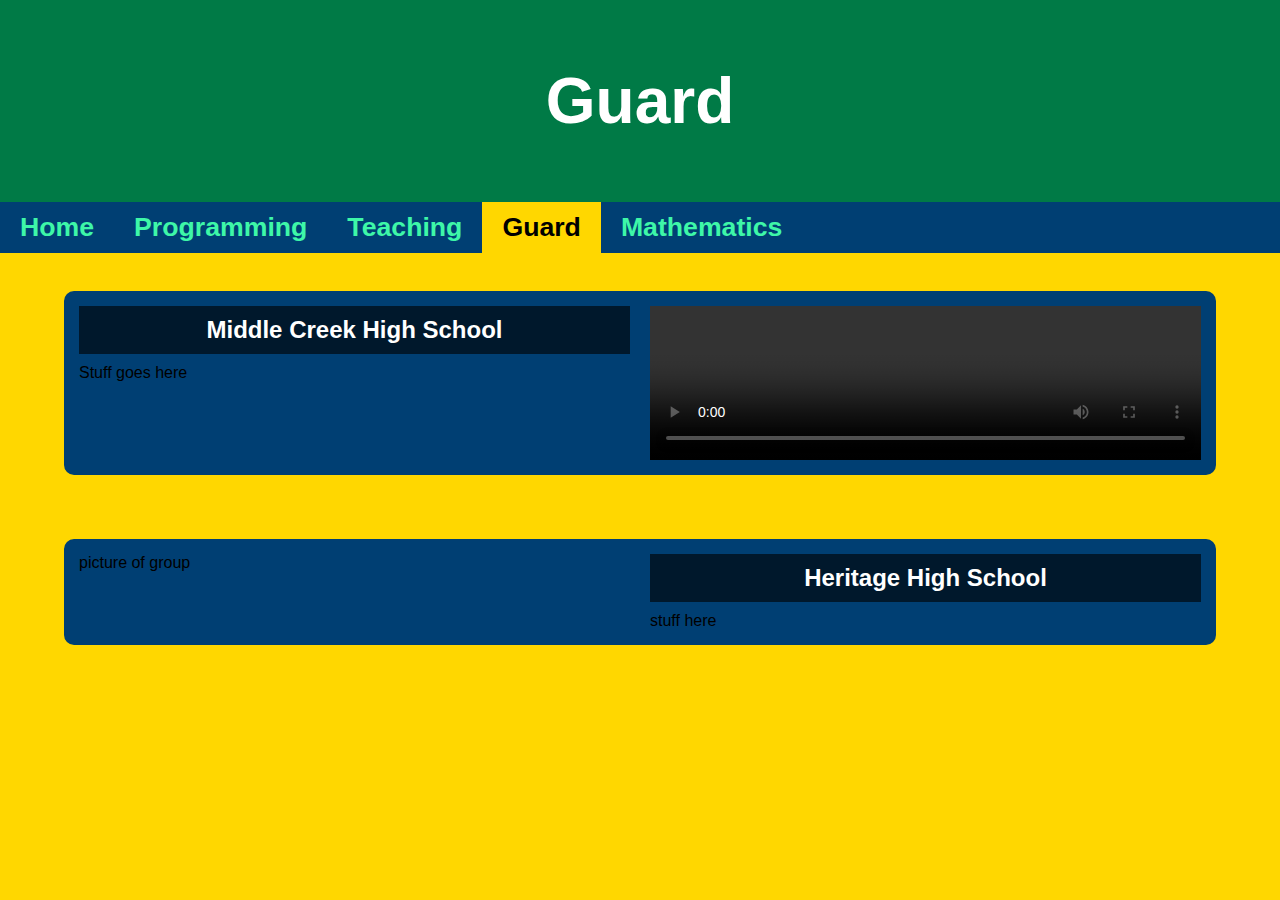
==== guard/guard.html @ d9f0f435 "Added all subpage and navigation bar and css" ====
<!DOCTYPE HTML>
<html>
  <head>
    <meta charset="UTF-8">
    <title>Guard</title>
    <link rel="stylesheet" href="../styles/style.css">
    <link rel="stylesheet" href="../styles/stylenav.css">
    <link rel="stylesheet" media="screen" href="https://fontlibrary.org/face/vegur" type="text/css"/>
  </head>
</html>

<body>
  <div class="header">
    <h1> Guard </h1>
  </div>

  <div class="navbar">
    <ul>
      <li><a href="../index.html">Home</a></li>
      <li><a href="../programming/programming.html">Programming</a></li>
      <li><a href="../teaching/teaching.html">Teaching</a></li>
      <li><a class="active" href="../guard/guard.html">Guard</a></li>
      <li><a href="../math/math.html">Mathematics</a></li>
    </ul>
  </div>

  <div class = "section">
    <div class ="description">
      <h2>Middle Creek High School</h2>
      Stuff goes here
    </div>
    <div class="video">
      <video width="100%" height="100%" controls>
        video of show
        <!--<source src="videos/mathCarol.mp4">
          Your browser does not support video html.
      </video>-->
    </div>
  </div>

  <div class="section">
    <div class ="image">
      picture of group
    </div>
    <div class ="description">
      <h2>Heritage High School</h2>
      stuff here
  </div>
</body>
---- styles/style.css ----
/* This is a CSS comment. Notice that CSS comments are
enclosed by different characters than HTML comments. */

/* CSS allows you to give your page style (colors, shapes, fonts, etc.)
You can apply CSS elements to entire HTML classes. Review Lesson 1.3
if you need a refresher about how to do this. */

*{
  background-color: #FFD700;
  /*outline: 5px solid red;*/
  font-family: sans-serif;
  margin: 0;
}
.header{
  background-color: #007A46;
  /*border-radius: 40px;*/
  padding: 5%;
  text-align: center;
  font-size: 200%;
  color: #FFF;
}

.section{
  display: flex;
  margin: 3% 5% 5%;
  border: 5px solid #003F73;
  border-radius: 10px;
}
.section div{
  flex-basis: 100%;
  padding: 10px;
  background-color: #003F73;
}
.description{
    text-align: justify;
}

/* The following contains styles specific to the home page*/
.imageCollage{
  display: flex;
  justify-content: center;
  margin: 30px;
}
.imageStack{
  margin: 0;
}
.homeImage{
  opacity: 0.8;
  height: 270px;
}
.homeImage:hover{
  opacity: 1;
}

/* tag sytles */
a{
  text-decoration: none;
}

h1{
  background-color: inherit;
  font-weight: bolder;
  margin: 0;
}
h2{
  background: #00182C;
  padding: 10px;
  margin: 0 0 10px 0;
  color: #FFF;
  text-align: center;
}
/*home page headers*/
h3{
  margin: 0;
  background-color: #00182C;
  padding: 2px 20px;
  font-size: 200%;
  color: #FFF;
}
p{
  background-color: inherit;
  color: #90C0DF;
}
---- styles/stylenav.css ----
/* This stylesheet handles all css for the navigation bar*/
.navbar{
  background-color: #00182C;

}
ul{
  list-style-type: none;
  margin: 0;
  padding: 0;
  overflow: hidden;
  background-color: #003F73;
  align-items: stretch;
}
li{
  float: left;
  font-size: 20pt;
  font-weight: bold;
}
li a:hover{
  background-color: #00BA6A;
  color: #FFF;
}
li a{
  display: block;
  background-color: #003F73;
  color: #3EF7A8;
  padding: 10px 20px;
}
.active{
  background-color: #FFD700;
  color: #000;
}
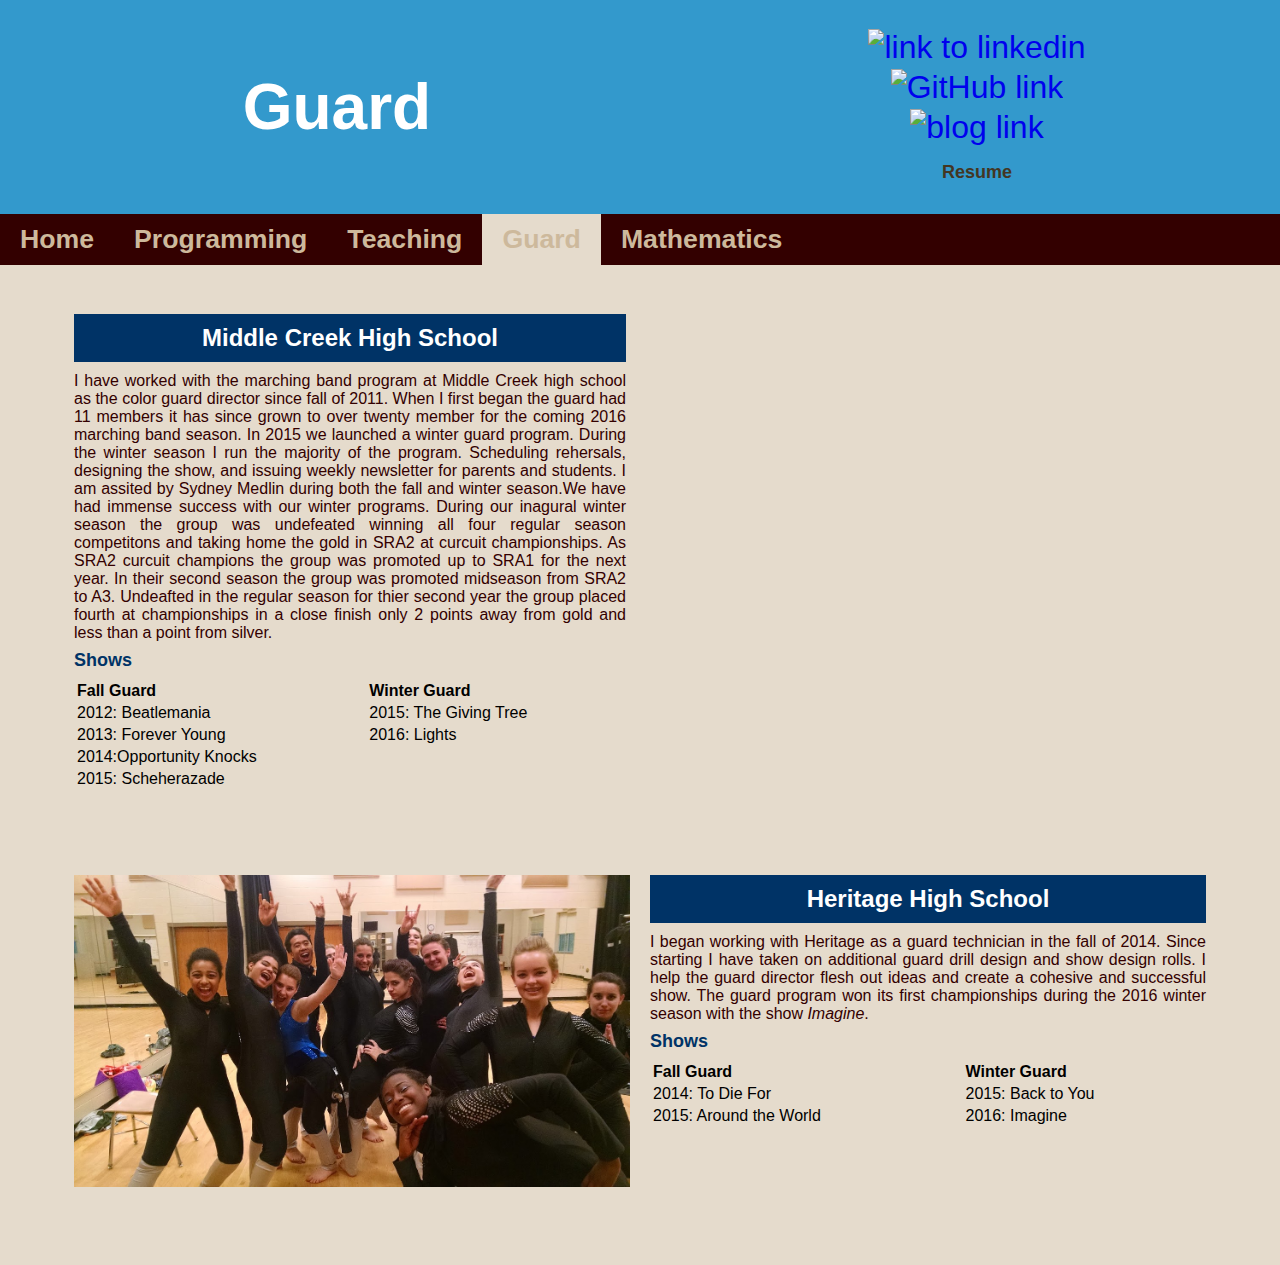
==== commit d88382b7: "expanded all content on all subpages" ====
--- a/guard/guard.html
+++ b/guard/guard.html
@@ -7,15 +7,20 @@
     <link rel="stylesheet" href="../styles/stylenav.css">
     <link rel="stylesheet" media="screen" href="https://fontlibrary.org/face/vegur" type="text/css"/>
   </head>
-</html>
 
 <body>
   <div class="header">
     <h1> Guard </h1>
+    <div class="container">
+      <p class="sidebar" id="linkedin"><a href="http://www.linkedin.com/in/laurie-cuffney-55a30638" target="_blank" class="externalLink"><img id="linkedin" src="../images/linkedin.png" alt="link to linkedin"></a></p>
+      <p class="sidebar" id="github"><a href="https://github.com/Cuffnela" target="_blank" class="externalLink"><img id="octocat" src="../images/WhiteCat.png" alt="GitHub link"></a></p>
+      <p class="sidebar" id="blog"><a href="https://cuffnela.wordpress.com/" target="_blank" class="externalLink"><img id="wordpress" src="../images/wordpress.png" alt="blog link"></a></p>
+      <p class="sidebar"><a href="../docs/Resume_Laurie.pdf" id="resume" class="externalLink">Resume</a></p>
+    </div>
   </div>
 
   <div class="navbar">
-    <ul>
+    <ul id="nav">
       <li><a href="../index.html">Home</a></li>
       <li><a href="../programming/programming.html">Programming</a></li>
       <li><a href="../teaching/teaching.html">Teaching</a></li>
@@ -27,23 +32,77 @@
   <div class = "section">
     <div class ="description">
       <h2>Middle Creek High School</h2>
-      Stuff goes here
+      <p>I have worked with the marching band program at Middle Creek high school
+        as the color guard director since fall of 2011. When I first began the
+        guard had 11 members it has since grown to over twenty member for the
+        coming 2016 marching band season. In 2015 we launched a winter guard
+        program. During the winter season I run the majority of the program.
+        Scheduling rehersals, designing the show, and issuing weekly newsletter
+        for parents and students. I am assited by Sydney Medlin during both the
+        fall and winter season.We have had immense success with our winter
+        programs. During our inagural winter season the group was undefeated
+        winning all four regular season competitons and taking home
+        the gold in SRA2 at curcuit championships. As SRA2 curcuit champions the group
+        was promoted up to SRA1 for the next year. In their second season the group was
+        promoted midseason from SRA2 to A3. Undeafted in the regular season for thier
+        second year the group placed fourth at championships in a close finish only 2
+        points away from gold and less than a point from silver.
+    </p>
+    <h4>Shows</h4>
+        <table>
+          <tr>
+            <td><b>Fall Guard</b></td>
+            <td><b>Winter Guard</b></td>
+          </tr>
+          <tr>
+            <td>2012: Beatlemania</td>
+            <td>2015: The Giving Tree</td>
+          </tr>
+          <tr>
+            <td>2013: Forever Young </td>
+            <td>2016: Lights</td>
+          </tr>
+          <tr>
+            <td>2014:Opportunity Knocks </td>
+            </tr>
+          <tr>
+            <td>2015: Scheherazade </td>
+          </tr>
+        </table>
     </div>
     <div class="video">
-      <video width="100%" height="100%" controls>
-        video of show
-        <!--<source src="videos/mathCarol.mp4">
-          Your browser does not support video html.
-      </video>-->
+      <iframe width="560" height="315" src="https://www.youtube.com/embed/NlhR449JJkY" frameborder="0" allowfullscreen></iframe>
     </div>
   </div>
 
   <div class="section">
     <div class ="image">
-      picture of group
+      <img src="images/heritage.jpg" alt="image unavailable">
     </div>
     <div class ="description">
       <h2>Heritage High School</h2>
-      stuff here
+      <p> I began working with Heritage as a guard technician in the fall of 2014.
+        Since starting I have taken on additional guard drill design and show design
+        rolls. I help the guard director flesh out ideas and create a cohesive and
+        successful show. The guard program won its first championships during the
+        2016 winter season with the show <em>Imagine</em>.
+      </p>
+      <h4>Shows</h4>
+          <table>
+            <tr>
+              <td><b>Fall Guard</b></td>
+              <td><b>Winter Guard</b></td>
+            </tr>
+            <tr>
+              <td>2014: To Die For</td>
+              <td>2015: Back to You</td>
+            </tr>
+            <tr>
+              <td>2015: Around the World </td>
+              <td>2016: Imagine</td>
+            </tr>
+          </table>
+    </div>
   </div>
 </body>
+</html>
--- a/styles/style.css
+++ b/styles/style.css
@@ -6,78 +6,140 @@
 if you need a refresher about how to do this. */
 
 *{
-  background-color: #FFD700;
+  background-color: #e5dbcc;
   /*outline: 5px solid red;*/
   font-family: sans-serif;
   margin: 0;
 }
+/*top of page on all pages*/
 .header{
-  background-color: #007A46;
-  /*border-radius: 40px;*/
-  padding: 5%;
+  display: flex;
+  width: 100%;
+  justify-content: space-around;
+  background-color: #3399CC;
+  padding: 2%;
   text-align: center;
   font-size: 200%;
   color: #FFF;
 }
-
+/*links in header*/
+.sidebar{
+  margin: 3px;
+  justify-content: flex-end;
+}
+.container{
+  background-color: inherit;
+}
+.flexcontainer{
+  display: flex;
+}
+.externalLink{
+  background-color: transparent;
+}
+/* stylizes each external link based on where it links to*/
+/*octocat*/
+#octocat{
+  width: 50px;
+  height: auto;
+}
+#wordpress{
+  width:100px;
+  height: auto;
+}
+#resume{
+  font-weight: bold;
+  font-size: large;
+  color: #433623;
+}
+/*sections are used with in body of pages*/
 .section{
   display: flex;
   margin: 3% 5% 5%;
-  border: 5px solid #003F73;
-  border-radius: 10px;
 }
 .section div{
   flex-basis: 100%;
   padding: 10px;
-  background-color: #003F73;
 }
 .description{
     text-align: justify;
 }
 
 /* The following contains styles specific to the home page*/
-.imageCollage{
-  display: flex;
-  justify-content: center;
-  margin: 30px;
+  .imageContainer{
+    display: flex;
+    justify-content: center;
+    margin: 30px;
+  }
+  .imageStack{
+    margin: 0;
+  }
+  .homeImage{
+    opacity: 0.9;
+    height: 270px;
+  }
+  .homeImage:hover{
+    opacity: 1;
+  }
+
+/*css that allows image resize with window resize*/
+.image{
+  width: 100%;
+  height: 100%;
 }
-.imageStack{
-  margin: 0;
-}
-.homeImage{
-  opacity: 0.8;
-  height: 270px;
-}
-.homeImage:hover{
-  opacity: 1;
+.image img{
+  width: inherit;
 }
 
 /* tag sytles */
-a{
-  text-decoration: none;
-}
-
-h1{
-  background-color: inherit;
-  font-weight: bolder;
-  margin: 0;
-}
-h2{
-  background: #00182C;
-  padding: 10px;
-  margin: 0 0 10px 0;
-  color: #FFF;
-  text-align: center;
-}
-/*home page headers*/
-h3{
-  margin: 0;
-  background-color: #00182C;
-  padding: 2px 20px;
-  font-size: 200%;
-  color: #FFF;
-}
-p{
-  background-color: inherit;
-  color: #90C0DF;
-}
+  /* links*/
+  a{
+    text-decoration: none;
+  }
+  /*top headings on pages*/
+  h1{
+    display: flex;
+    background-color: inherit;
+    font-weight: bolder;
+    margin: 0;
+    align-items: center;
+    justify-content: center;
+  }
+  /* used on sections in page contect*/
+  h2{
+    background: #003366;
+    padding: 10px;
+    margin: 0 0 10px 0;
+    color: #FFF;
+    text-align: center;
+  }
+  /*used on home page only for text under images*/
+  h3{
+    margin: 0;
+    background-color: #330000;
+    padding: 2px 20px;
+    font-size: 200%;
+    color: #FFF;
+  }
+  h4{
+    margin: 8px 0;
+    color: #003366;
+    font-size: large;
+  }
+  /*text with in sections on pages*/
+  p{
+    background-color: inherit;
+    color: #330000;
+    margin: 8px 0;
+  }
+  img{
+    background-color: transparent;
+  }
+  ul {
+    list-style-type: none;
+    margin: 0;
+    padding: 0;
+  }
+  table{
+    width: 100%;
+    text-align: left;
+  }
--- a/styles/stylenav.css
+++ b/styles/stylenav.css
@@ -1,32 +1,30 @@
-/* This stylesheet handles all css for the navigation bar*/
+/* This stylesheet handles all css for the navigation bar
+   One exception is some ul is in main css*/
 .navbar{
-  background-color: #00182C;
+  background-color: inherit;
 
 }
-ul{
-  list-style-type: none;
-  margin: 0;
-  padding: 0;
+#nav{
+  background-color: #330000;
   overflow: hidden;
-  background-color: #003F73;
   align-items: stretch;
 }
-li{
+#nav li {
   float: left;
   font-size: 20pt;
   font-weight: bold;
 }
-li a:hover{
-  background-color: #00BA6A;
-  color: #FFF;
+#nav li a:hover{
+  background-color: #FFF;
+  color: #000;
 }
-li a{
+#nav li a{
   display: block;
-  background-color: #003F73;
-  color: #3EF7A8;
+  background-color: #330000;
+  color: #CDB99C;
   padding: 10px 20px;
 }
-.active{
-  background-color: #FFD700;
-  color: #000;
+#nav .active{
+  background-color: #e5dbcc;
+  color: #;
 }
